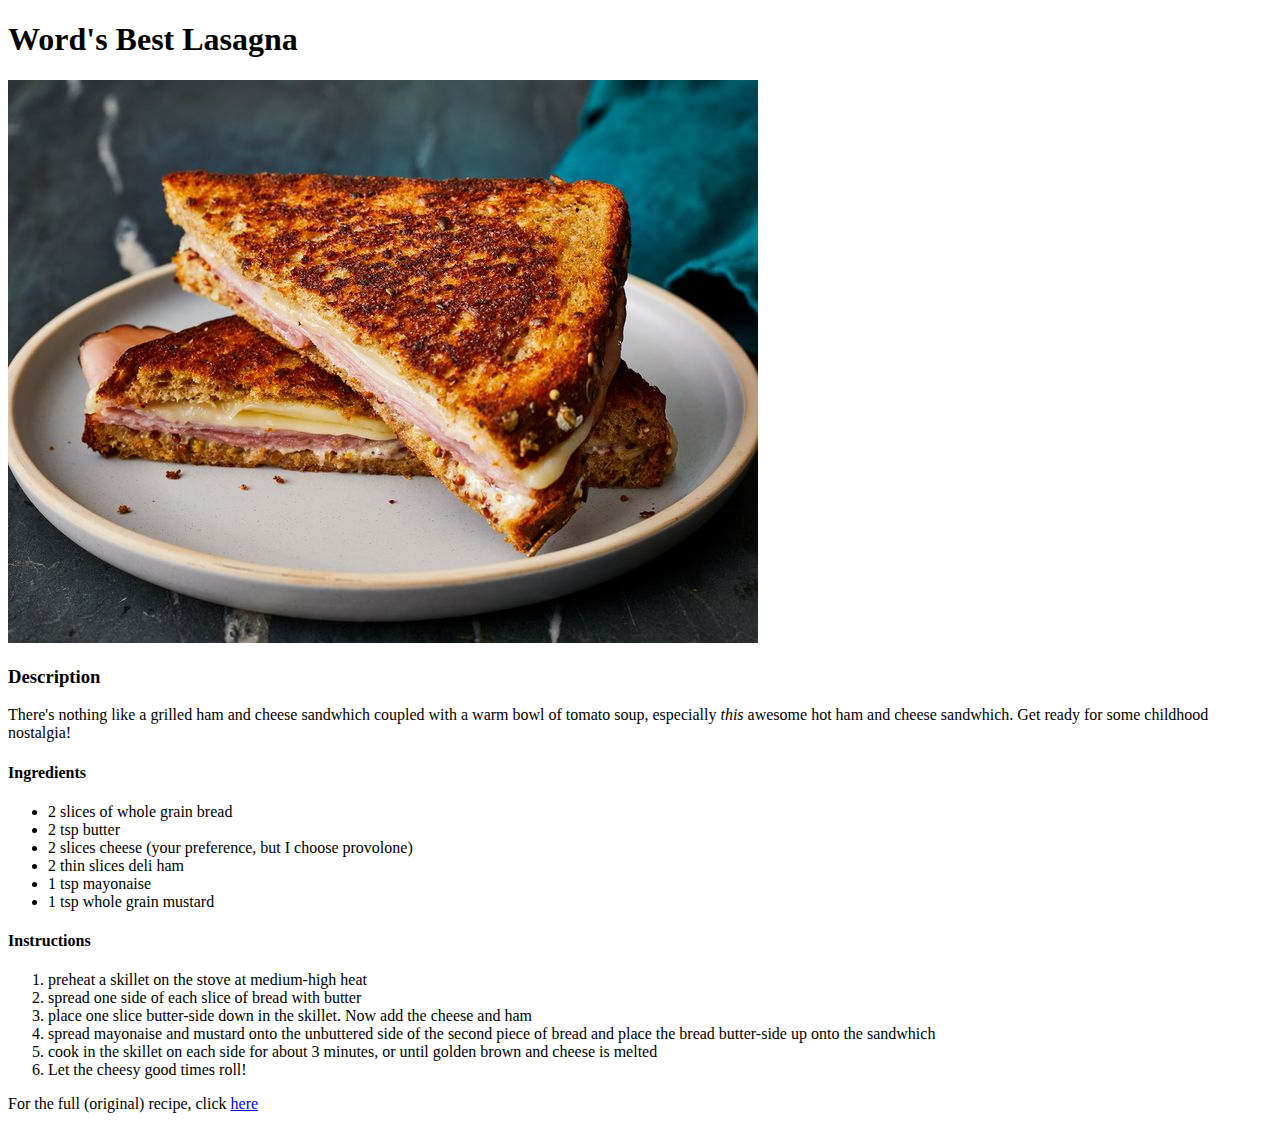
==== recipes/ham-and-cheese.html @ 74ebfa37 "Add grilled ham and cheese recipe page and update index to include new link" ====
<!DOCTYPE html>
<html lang="en">
<head>
    <meta charset="UTF-8">
    <title>Best Lasagna</title>
</head>
<body>
    <h1>Word's Best Lasagna</h1>
    <img src="../img/hot-ham-and-cheese.jpg" alt="Image of grilled ham and cheese sandwhich">
    <h3>Description</h3>
    <p>There's nothing like a grilled ham and cheese sandwhich coupled with a
    warm bowl of tomato soup, especially <em>this</em> awesome hot ham and cheese sandwhich.
    Get ready for some childhood nostalgia!
    </p>

    <h4>Ingredients</h4>
    <ul>
        <li>2 slices of whole grain bread</li>
        <li>2 tsp butter</li>
        <li>2 slices cheese (your preference, but I choose provolone)</li>
        <li>2 thin slices deli ham</li>
        <li>1 tsp mayonaise</li>
        <li>1 tsp whole grain mustard</li>
    </ul>

    <h4>Instructions</h4>
    <ol>
        <li>preheat a skillet on the stove at medium-high heat</li>
        <li>spread one side of each slice of bread with butter</li>
        <li>place one slice butter-side down in the skillet. 
            Now add the cheese and ham</li>
        <li>spread mayonaise and mustard onto the unbuttered side 
            of the second piece of bread and place the bread butter-side up onto the sandwhich</li>
        <li>cook in the skillet on each side for about 3 minutes, or until golden brown and cheese is melted</li>
        <li>Let the cheesy good times roll!</li>
    </ol>

    <p>For the full (original) recipe, click <a href="https://www.allrecipes.com/recipe/214825/christys-awesome-hot-ham-and-cheese/">here</a></p>
    
</body>
</html>
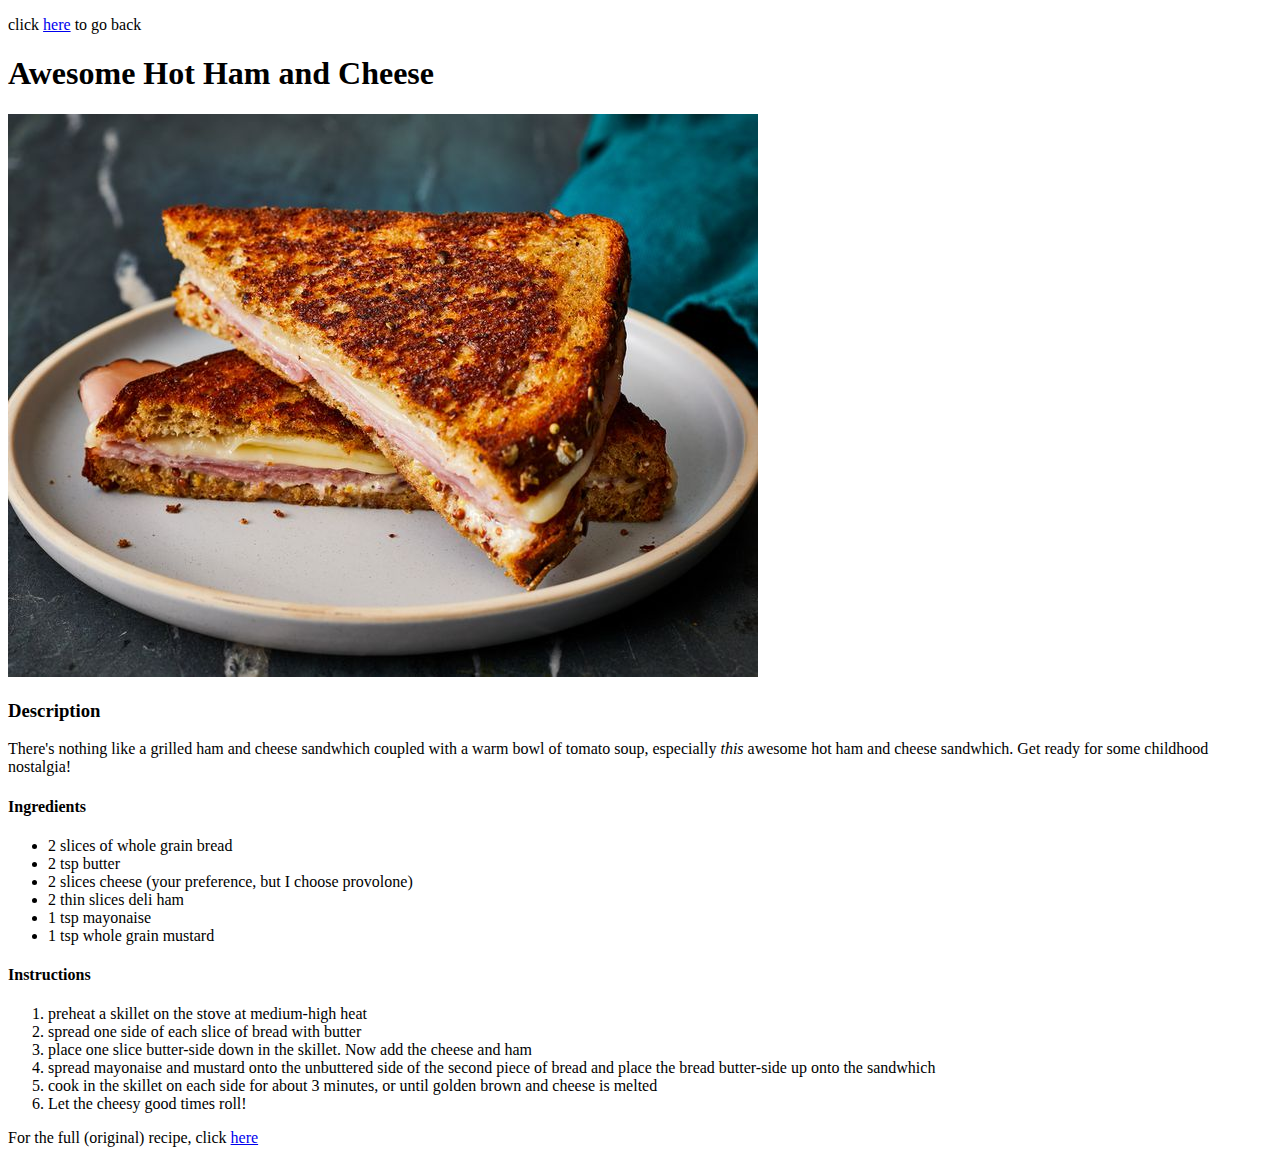
==== commit c24daee1: "Add a link at the top of each recipe page to go back to the main (index.html) page" ====
--- a/recipes/ham-and-cheese.html
+++ b/recipes/ham-and-cheese.html
@@ -5,7 +5,8 @@
     <title>Best Lasagna</title>
 </head>
 <body>
-    <h1>Word's Best Lasagna</h1>
+    <p>click <a href="../index.html">here</a> to go back</p>
+    <h1>Awesome Hot Ham and Cheese</h1>
     <img src="../img/hot-ham-and-cheese.jpg" alt="Image of grilled ham and cheese sandwhich">
     <h3>Description</h3>
     <p>There's nothing like a grilled ham and cheese sandwhich coupled with a
